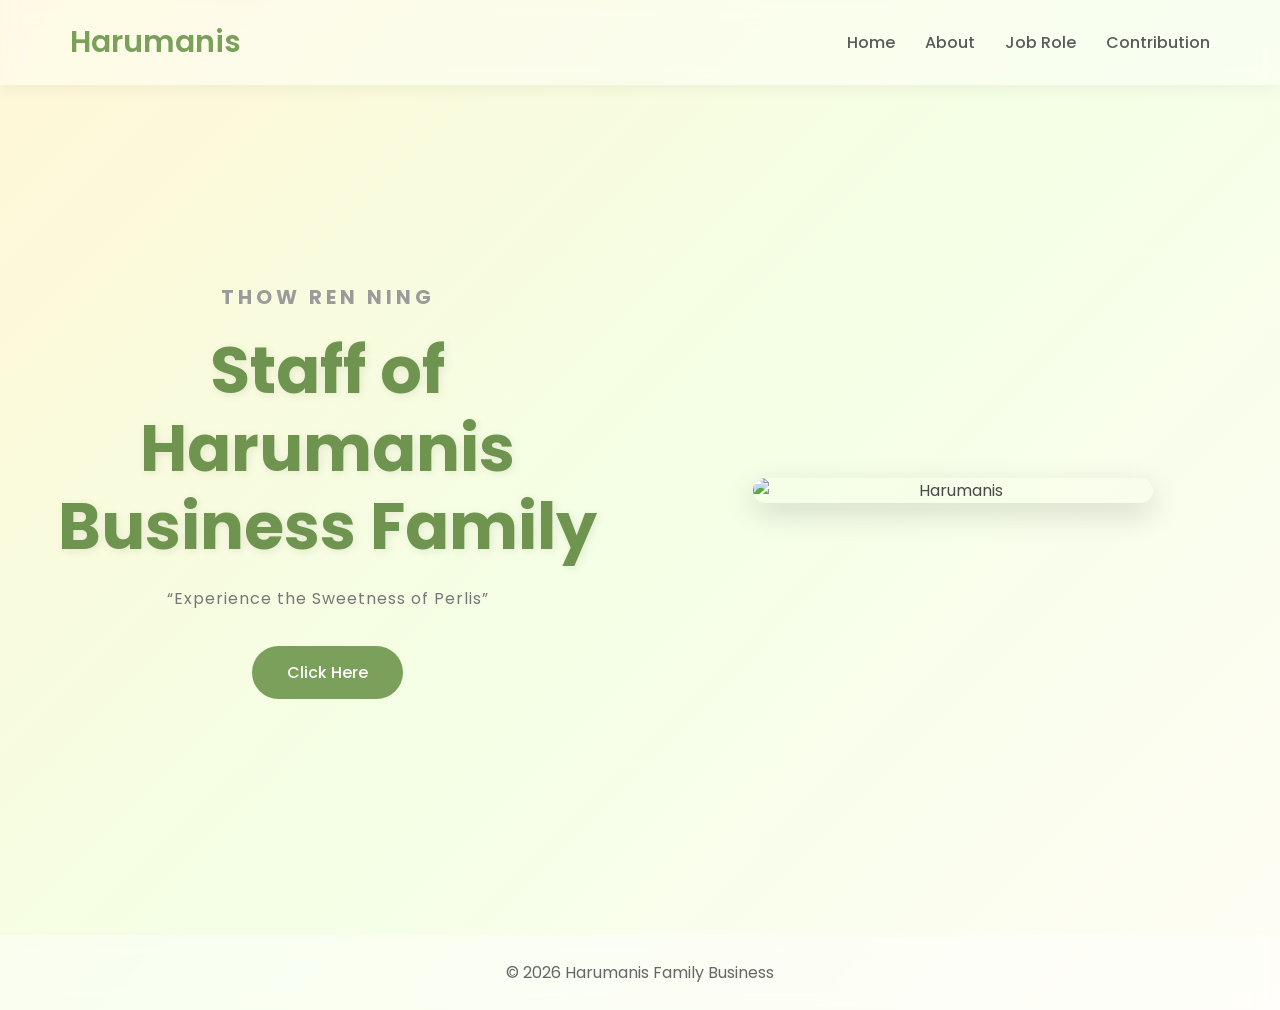
==== index.html @ 914ee084 "Add files via upload" ====
<!DOCTYPE html>
<html lang="en">
<head>
    <meta charset="UTF-8">
    <meta name="viewport" content="width=device-width, initial-scale=1.0">

    <title>Harumanis Family Business</title>

    <link rel="stylesheet" href="style.css">
</head>

<body>

    <!-- =========================
         NAVIGATION
    ========================== -->

    <nav>

        <h2 class="logo">Harumanis</h2>

        <ul>
            <li><a href="index.html">Home</a></li>
            <li><a href="about.html">About</a></li>
            <li><a href="role.html">Job Role</a></li>
            <li><a href="contribution.html">Contribution</a></li>
        </ul>

    </nav>

    <!-- =========================
         HERO SECTION
    ========================== -->

    <section class="hero">

        <!-- LEFT SIDE -->
        <div class="hero-text">

            <h3>THOW REN NING</h3>

            <h1>
                Staff of Harumanis <br>
                Business Family
            </h1>

            <p class="tagline">
                “Experience the Sweetness of Perlis”
            </p>

            <!-- BUTTON -->
            <a href="#gallery" class="hero-btn">
                Click Here
            </a>

        </div>

        <!-- RIGHT SIDE -->
        <div class="hero-image">

            <img src="C:\Users\User\OneDrive\Documents\New folder photo\photo_2026-05-03_13-19-18.jpg" alt="Harumanis">

        </div>

    </section>

    <!-- =========================
         GALLERY SECTION
    ========================== -->

    <section class="gallery" id="gallery">

        <h2>Harumanis Plantation Gallery</h2>

        <div class="gallery-container">

            <img src="C:\Users\User\OneDrive\Desktop\New folder img hrmns2\harumanisfarm.jpg" alt="Harumanis Farm">

            <img src="C:\Users\User\OneDrive\Desktop\New folder\harumanismango.jpg" alt="Harumanis Mango">

            <img src="C:\Users\User\OneDrive\Desktop\new folder img hrmns3\harumanisplantation.jpg" alt="Harumanis Plantation">

        </div>

    </section>

    <!-- =========================
         FOOTER
    ========================== -->

    <footer>
        <p>© 2026 Harumanis Family Business</p>
    </footer>

</body>
</html>
---- style.css ----
/* RESET *//* =========================
   GOOGLE FONT
========================= */
@import url('https://fonts.googleapis.com/css2?family=Poppins:wght@300;400;500;600&display=swap');

/* =========================
   RESET
========================= */
*{
    margin: 0;
    padding: 0;
    box-sizing: border-box;
}

/* =========================
   BODY
========================= */
body{
    font-family: 'Poppins', sans-serif;

    background: linear-gradient(
        135deg,
        #fff7d6,
        #f4ffe5,
        #fffdf5
    );

    min-height: 100vh;
    color: #4a4a4a;
}

/* =========================
   HERO LAYOUT
========================= */

.hero{
    min-height: 90vh;

    display: flex;
    justify-content: space-between;
    align-items: center;

    padding: 80px;

    gap: 50px;
}

/* LEFT TEXT */
.hero-text{
    flex: 1;
}

.hero-text h3{
    color: #9b9b9b;

    letter-spacing: 4px;

    margin-bottom: 20px;

    font-size: 20px;
}

.hero-text h1{
    font-size: 60px;

    color: #5f7d46;

    line-height: 1.2;

    margin-bottom: 25px;
}

.tagline{
    font-size: 18px;

    color: #777;

    margin-bottom: 35px;
}

/* BUTTON */
.hero-btn{
    display: inline-block;

    padding: 14px 35px;

    background: #7ba05b;

    color: white;

    text-decoration: none;

    border-radius: 40px;

    transition: 0.3s ease;

    font-weight: 500;
}

.hero-btn:hover{
    background: #5f7d46;

    transform: translateY(-3px);
}

/* RIGHT IMAGE */
.hero-image{
    flex: 1;

    display: flex;
    justify-content: center;
}

.hero-image img{
    width: 400px;

    border-radius: 25px;

    box-shadow: 0 10px 30px rgba(0,0,0,0.15);
}

/* =========================
   GALLERY
========================= */

.gallery{
    padding: 80px 60px;

    text-align: center;
}

.gallery h2{
    color: #6f944f;

    margin-bottom: 40px;

    font-size: 40px;
}

.gallery-container{
    display: flex;

    justify-content: center;

    gap: 30px;

    flex-wrap: wrap;
}

.gallery-container img{
    width: 300px;
    height: 220px;

    object-fit: cover;

    border-radius: 20px;

    transition: 0.3s ease;

    box-shadow: 0 8px 20px rgba(0,0,0,0.1);
}

.gallery-container img:hover{
    transform: scale(1.05);
}

/* =========================
   RESPONSIVE
========================= */

@media(max-width: 900px){

    .hero{
        flex-direction: column;

        text-align: center;

        padding: 50px 30px;
    }

    .hero-text h1{
        font-size: 42px;
    }

    .hero-image img{
        width: 90%;
    }
}
/* =========================
   NAVIGATION BAR
========================= */
nav{
    width: 100%;

    display: flex;
    justify-content: space-between;
    align-items: center;

    padding: 20px 70px;

    background: rgba(255,255,255,0.4);

    backdrop-filter: blur(10px);

    position: sticky;
    top: 0;

    box-shadow: 0 4px 15px rgba(0,0,0,0.05);
}

nav h2{
    color: #7ba05b;
    font-size: 30px;
    font-weight: 600;
}

/* NAV LINKS */
nav ul{
    display: flex;
    list-style: none;
    gap: 30px;
}

nav ul li a{
    text-decoration: none;
    color: #5a5a5a;
    font-size: 16px;
    font-weight: 500;

    transition: 0.3s ease;
}

nav ul li a:hover{
    color: #7ba05b;
}

/* =========================
   HERO SECTION
========================= */
.hero{
    height: 85vh;

    display: flex;
    justify-content: center;
    align-items: center;

    text-align: center;
    padding: 40px;
}

.hero h1{
    font-size: 65px;
    color: #6f944f;

    margin-bottom: 20px;

    text-shadow: 2px 2px 10px rgba(0,0,0,0.08);
}

.hero p{
    font-size: 16px;
    color: #777;

    letter-spacing: 1px;
}

/* =========================
   CONTENT SECTION
========================= */
.content{
    width: 85%;
    max-width: 1000px;

    margin: auto;
    margin-bottom: 60px;

    background: rgba(255,255,255,0.55);

    backdrop-filter: blur(12px);

    padding: 50px;

    border-radius: 30px;

    box-shadow: 0 10px 30px rgba(0,0,0,0.07);

    text-align: center;
}

/* CONTENT TITLE */
.content h1,
.content h2{
    color: #7ba05b;

    margin-bottom: 25px;

    font-size: 40px;
}

/* PARAGRAPH */
.content p{
    font-size: 18px;
    line-height: 1.9;
    color: #555;

    margin-bottom: 20px;
}

/* LIST */
.content ul{
    list-style: none;
}

.content ul li{
    margin: 18px 0;

    font-size: 18px;

    background: #f7ffe9;

    padding: 15px;

    border-radius: 15px;

    transition: 0.3s ease;
}

.content ul li:hover{
    transform: translateY(-4px);

    background: #eef9d7;
}

/* =========================
   FOOTER
========================= */
footer{
    text-align: center;

    padding: 25px;

    background: rgba(255,255,255,0.45);

    backdrop-filter: blur(10px);

    color: #666;

    margin-top: 40px;
}

/* =========================
   RESPONSIVE
========================= */
@media(max-width: 768px){

    nav{
        flex-direction: column;
        gap: 15px;

        padding: 20px;
    }

    nav ul{
        gap: 15px;
        flex-wrap: wrap;
        justify-content: center;
    }

    .hero h1{
        font-size: 42px;
    }

    .hero p{
        font-size: 18px;
    }

    .content{
        width: 92%;
        padding: 35px 25px;
    }

    .content h1,
    .content h2{
        font-size: 30px;
    }
}
/* =========================
   WHATSAPP BUTTON
========================= */

.whatsapp-btn{
    display: inline-block;

    margin-top: 25px;

    padding: 14px 30px;

    background: #25D366;

    color: white;

    text-decoration: none;

    border-radius: 40px;

    font-weight: 500;

    transition: 0.3s ease;

    box-shadow: 0 5px 15px rgba(0,0,0,0.15);
}

.whatsapp-btn:hover{
    background: #1ebe5d;

    transform: translateY(-3px);
}

/* GALLERY */
.gallery {
    display: none;
    margin-top: 25px;
}

.gallery img {
    width: 220px;
    height: auto;
    margin: 10px;
    border-radius: 12px;
    box-shadow: 0 4px 10px rgba(0,0,0,0.2);
    transition: 0.3s;
}

.gallery img:hover {
    transform: scale(1.05);
}
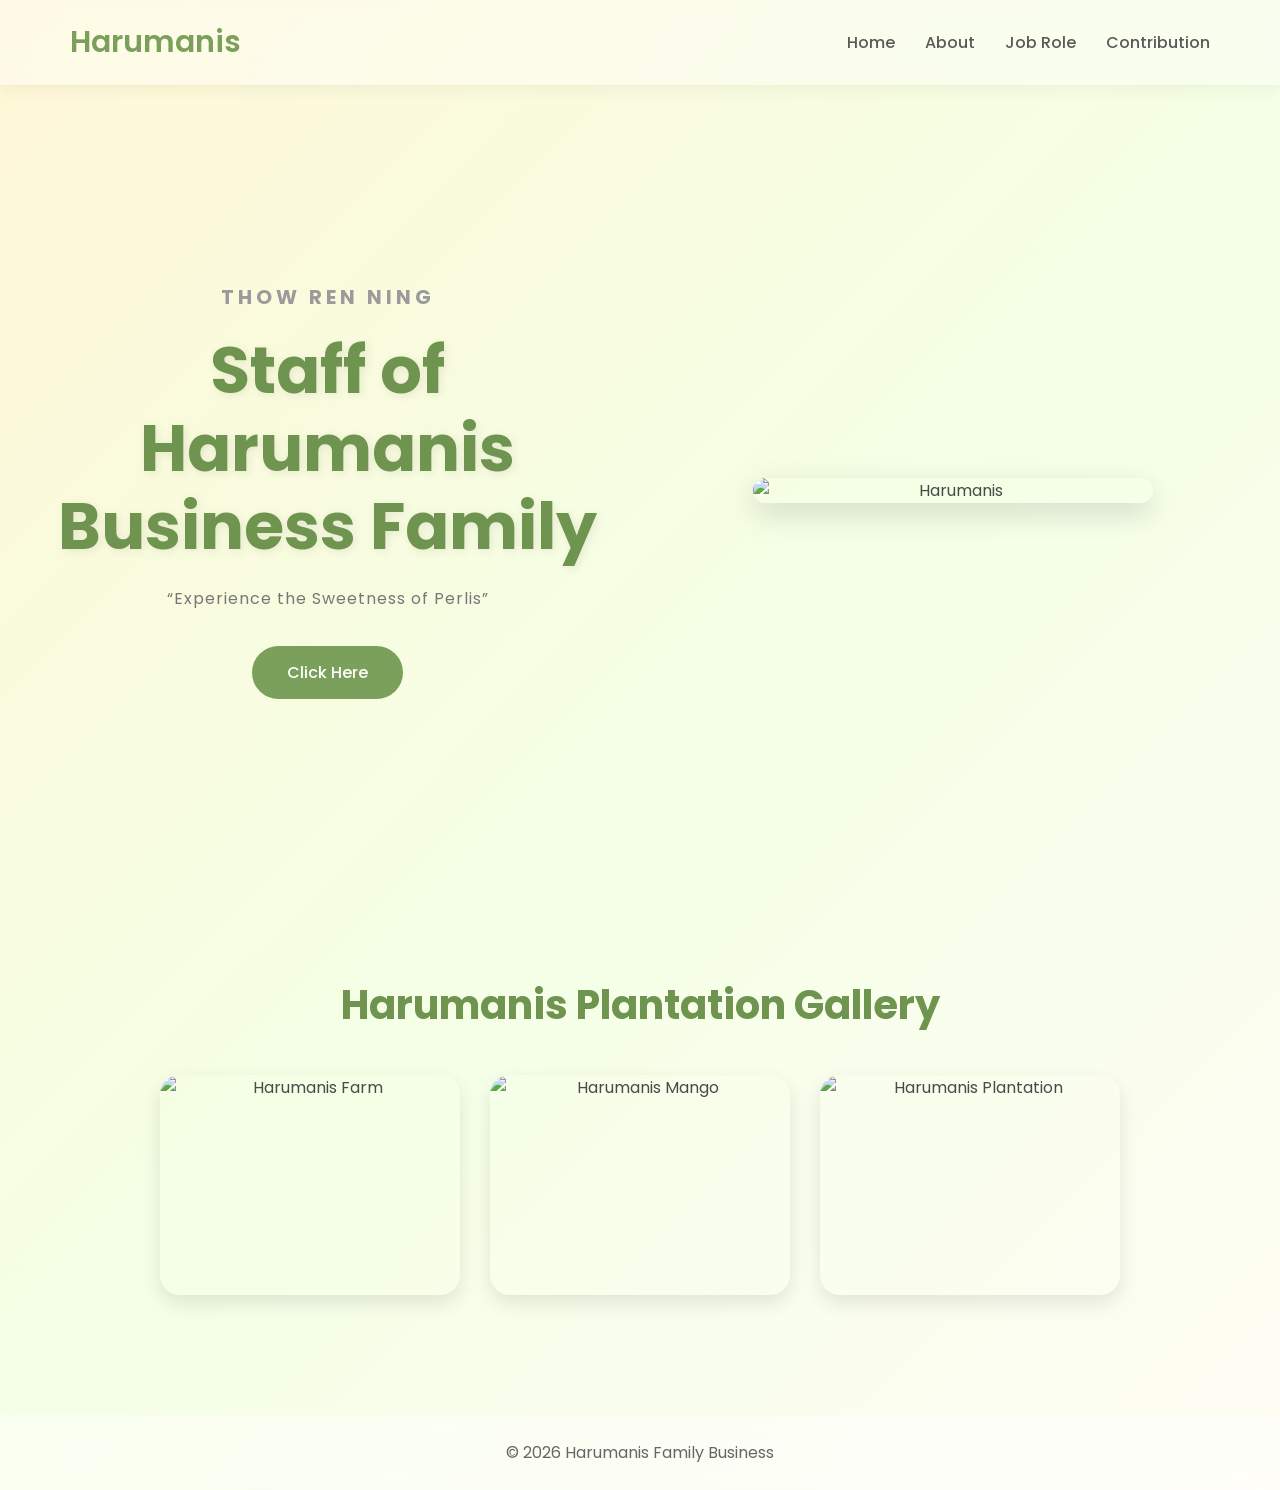
==== commit c9a1a813: "Add files via upload" ====
--- a/index.html
+++ b/index.html
@@ -58,7 +58,7 @@
         <!-- RIGHT SIDE -->
         <div class="hero-image">
 
-            <img src="C:\Users\User\OneDrive\Documents\New folder photo\photo_2026-05-03_13-19-18.jpg" alt="Harumanis">
+            <img src="C:\Users\User\OneDrive\Desktop\New folder\photo_2026-05-03_13-19-18.jpg" alt="Harumanis">
 
         </div>
 
@@ -74,11 +74,11 @@
 
         <div class="gallery-container">
 
-            <img src="C:\Users\User\OneDrive\Desktop\New folder img hrmns2\harumanisfarm.jpg" alt="Harumanis Farm">
+            <img src="C:\Users\User\OneDrive\Desktop\New folder\harumanisfarm.jpg" alt="Harumanis Farm">
 
             <img src="C:\Users\User\OneDrive\Desktop\New folder\harumanismango.jpg" alt="Harumanis Mango">
 
-            <img src="C:\Users\User\OneDrive\Desktop\new folder img hrmns3\harumanisplantation.jpg" alt="Harumanis Plantation">
+            <img src="C:\Users\User\OneDrive\Desktop\New folder\harumanisplantation.jpg" alt="Harumanis Plantation">
 
         </div>
 
--- a/style.css
+++ b/style.css
@@ -415,22 +415,3 @@
 
     transform: translateY(-3px);
 }
-
-/* GALLERY */
-.gallery {
-    display: none;
-    margin-top: 25px;
-}
-
-.gallery img {
-    width: 220px;
-    height: auto;
-    margin: 10px;
-    border-radius: 12px;
-    box-shadow: 0 4px 10px rgba(0,0,0,0.2);
-    transition: 0.3s;
-}
-
-.gallery img:hover {
-    transform: scale(1.05);
-}
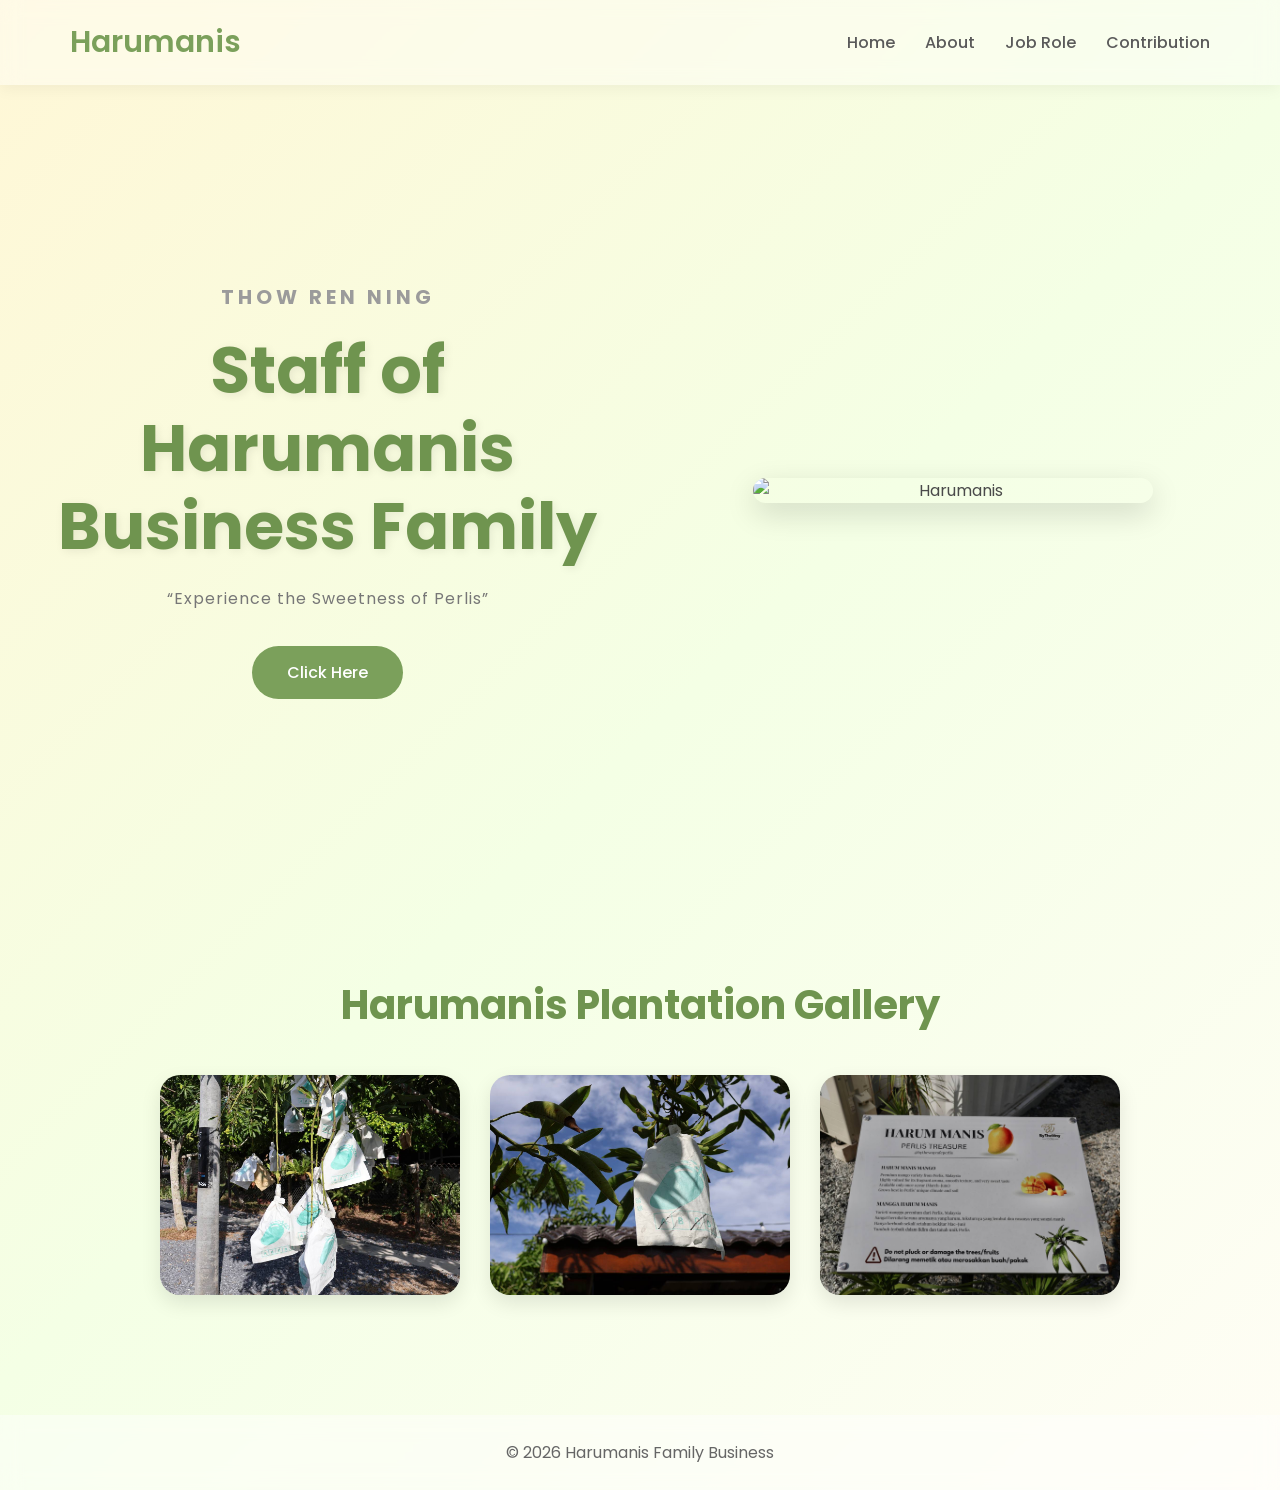
==== commit 995c1088: "Refactor index.html for image paths and cleanup Updated image sources in the gallery section to rela" ====
--- a/index.html
+++ b/index.html
@@ -74,11 +74,11 @@
 
         <div class="gallery-container">
 
-            <img src="C:\Users\User\OneDrive\Desktop\New folder\harumanisfarm.jpg" alt="Harumanis Farm">
+            <img src="harumanisfarm.jpg" alt="Harumanis Farm">
 
-            <img src="C:\Users\User\OneDrive\Desktop\New folder\harumanismango.jpg" alt="Harumanis Mango">
+            <img src="harumanismango.jpg" alt="Harumanis Mango">
 
-            <img src="C:\Users\User\OneDrive\Desktop\New folder\harumanisplantation.jpg" alt="Harumanis Plantation">
+            <img src="harumanisplantation.jpg" alt="Harumanis Plantation">
 
         </div>
 
@@ -93,4 +93,4 @@
     </footer>
 
 </body>
-</html>+</html>
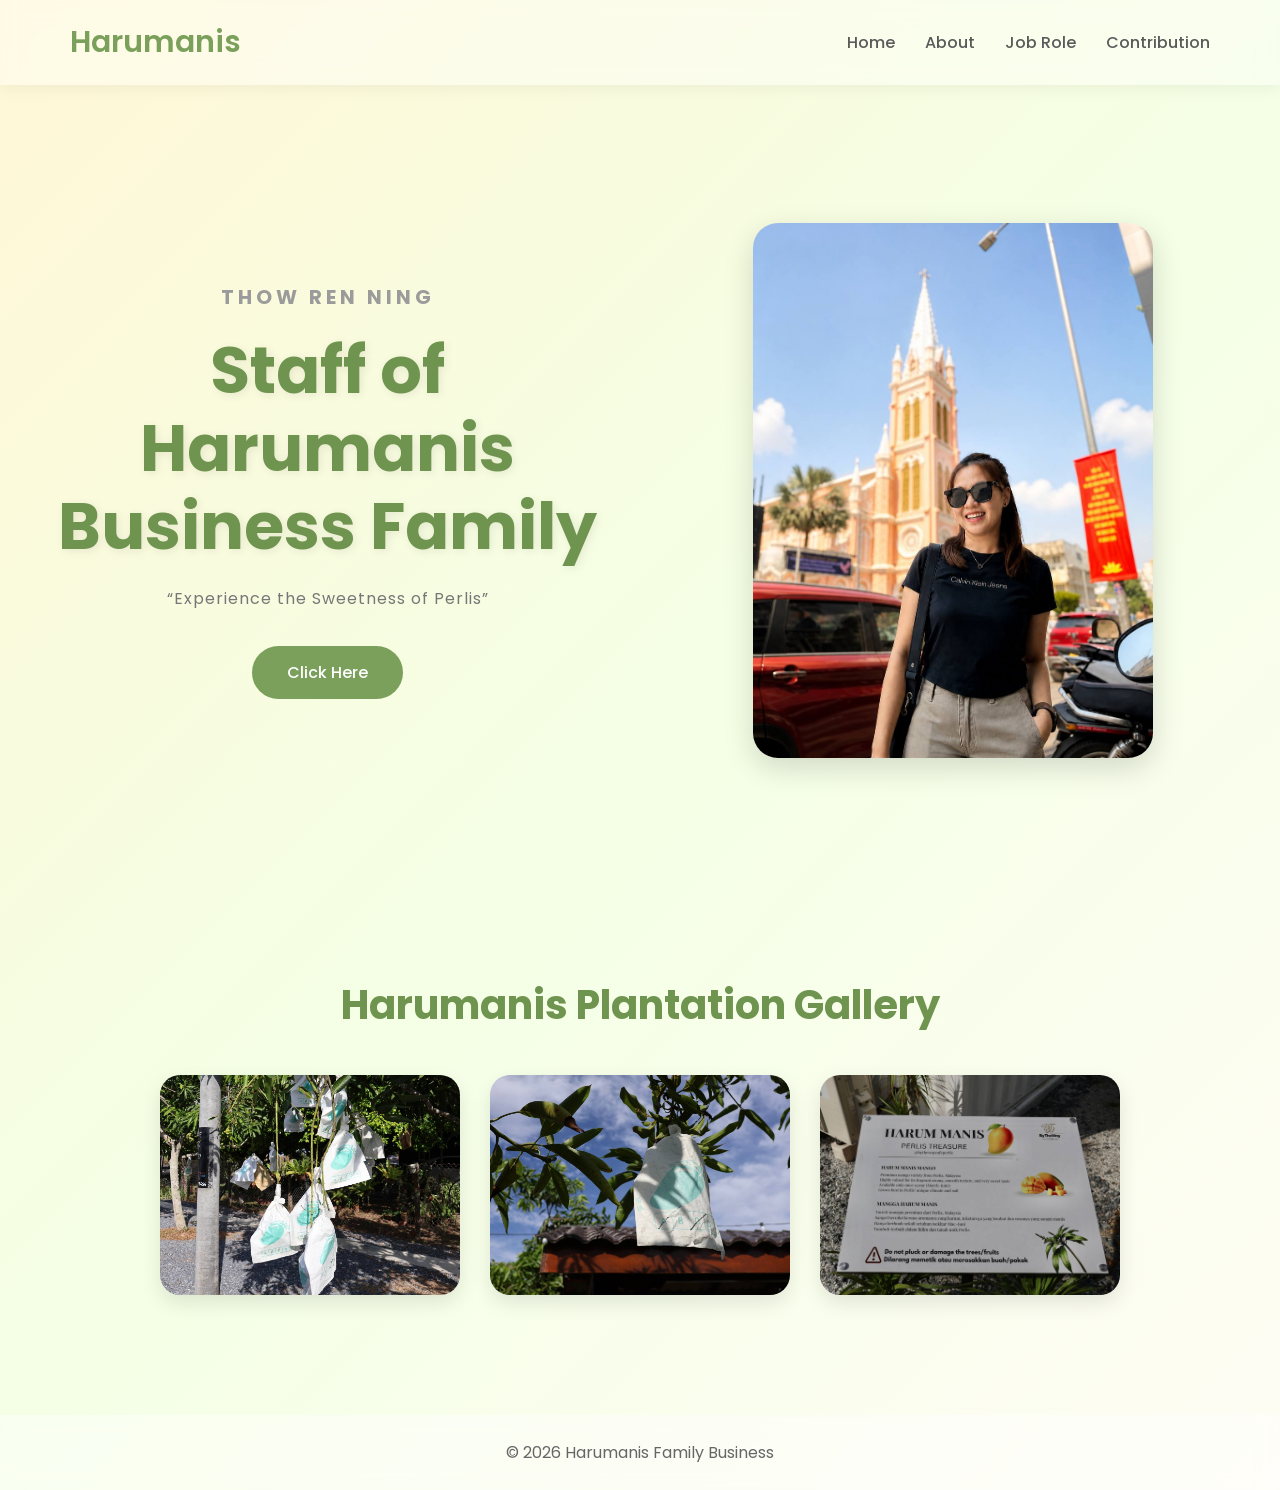
==== commit 955c0f60: "Update index.html" ====
--- a/index.html
+++ b/index.html
@@ -58,7 +58,7 @@
         <!-- RIGHT SIDE -->
         <div class="hero-image">
 
-            <img src="C:\Users\User\OneDrive\Desktop\New folder\photo_2026-05-03_13-19-18.jpg" alt="Harumanis">
+            <img src="photo_2026-05-03_13-19-18.jpg" alt="Harumanis">
 
         </div>
 
